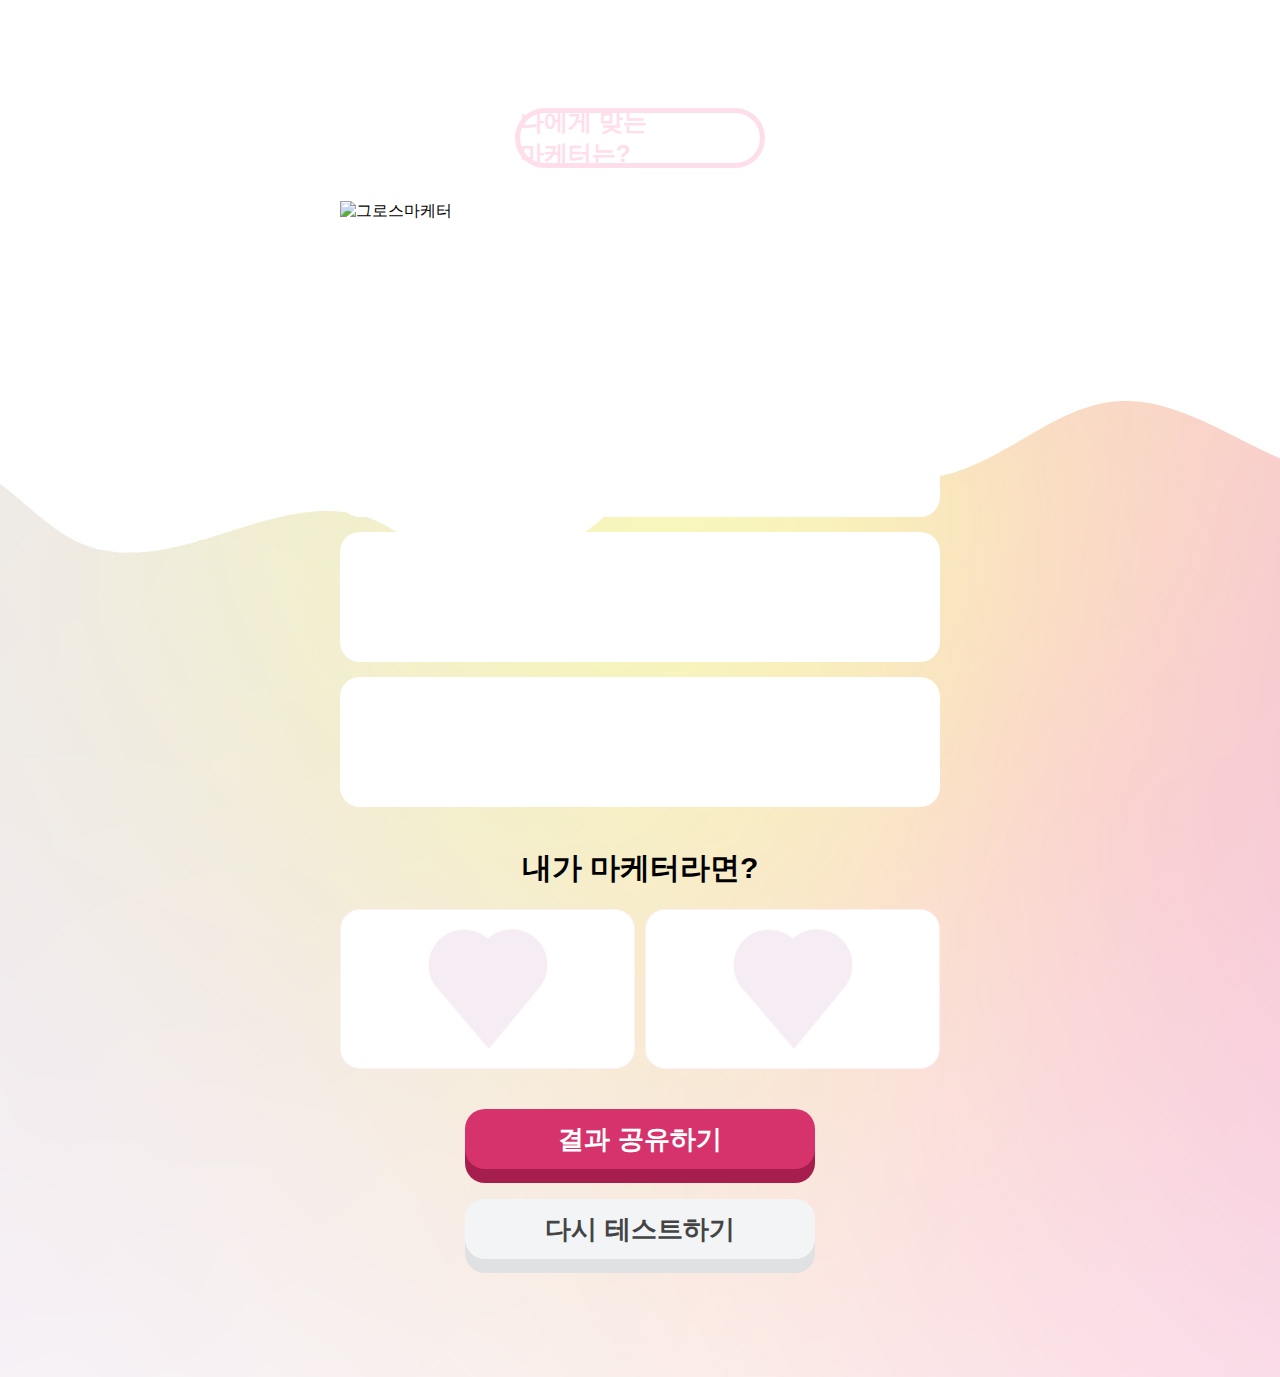
==== results.html @ 9eb85164 "Add files via upload" ====
<!DOCTYPE html>
<html lang="ko">
  <head>
    <meta charset="UTF-8" />
    <meta http-equiv="X-UA-Compatible" content="IE=edge" />
    <meta name="viewport" content="width=, initial-scale=1.0" />
    <!-- Open Graph -->
    <meta property="og:type" content="website" />
    <meta property="og:site_name" content="마케터" />
    <meta property="og:title" content="나에게 맞는 마케터 찾기!" />
    <meta
      property="og:description"
      content="마케터가 궁금한가요? 마케터 궁합테스트하기!"
    />
    <meta property="og:image" content="/images/thumbbail.jpg" />
    <meta property="og:url" content="https://marketermbti.netlify.app/" />

    <!-- Twitter Cards -->
    <meta property="twitter:card" content="summary" />
    <meta property="twitter:site" content="마케터" />
    <meta property="twitter:title" content="나에게 맞는 마케터 찾기!" />
    <meta
      property="twitter:description"
      content="마케터가 궁금한가요? 마케터 궁합테스트하기!"
    />
    <meta property="twitter:image" content="/images/thumbbail.jpg" />
    <meta property="twitter:url" content="https://marketermbti.netlify.app/" />
    <title>나에게 맞는 마케터는?</title>
    <link rel="icon" href="favicon.png" />
    <link
      rel="stylesheet"
      href="https://cdn.jsdelivr.net/npm/reset-css@5.0.1/reset.min.css"
    />
    <link
      rel="stylesheet"
      as="style"
      crossorigin
      href="https://cdn.jsdelivr.net/gh/orioncactus/pretendard@v1.3.6/dist/web/variable/pretendardvariable-dynamic-subset.css"
    />
    <link rel="stylesheet" href="./css/common.css" />
    <link rel="stylesheet" href="./css/results.css" />
    <script defer src="./js/share.js"></script>
    <script type="module" defer src="./js/results.js"></script>
  </head>
  <body>
    <h2 class="page-subtitle">나에게 맞는 마케터는?</h2>
    <h1 class="page-title"></h1>
    <img src="" alt="그로스마케터" class="character" />
    <div class="result">
      <div class="box"></div>
      <div class="box"></div>
      <div class="box"></div>
      <div class="box"></div>
    </div>
    <div class="result">
      <h3>내가 마케터라면?</h3>
      <div class="jobs">
        <div class="job"></div>
        <div class="job"></div>
      </div>
    </div>
    <div class="btn btn-pink btn-small share-or-copy">결과 공유하기</div>
    <a href="/" class="btn btn-gray btn-small"> 다시 테스트하기 </a>
  </body>
</html>
---- css/common.css ----
body {
  font-family: "Pretendard Variable", sans-serif;
  word-break: keep-all;
  padding-top: 80px;
  padding-bottom: 80px;
}
img {
  display: block;
}
.page-title {
  font-size: 50px;
  font-weight: 800;
  line-height: 1.3;
  color: #f783ac;
  text-align: center;
  margin-bottom: 20px;
}
.page-subtitle {
  width: 240px;
  height: 50px;
  border: 5px solid #ffdeeb;
  border-radius: 30px;
  display: flex;
  justify-content: center;
  align-items: center;
  font-size: 24px;
  font-weight: 700;
  color: #ffdeeb;
  margin-left: auto;
  margin-right: auto;
  margin-bottom: 20px;
}
.btn {
  max-width: 500px;
  height: 100px;
  display: flex;
  justify-content: center;
  align-items: center;
  font-size: 40px;
  font-weight: 700;
  text-decoration: none;
  cursor: pointer;
  border-radius: 20px;
  margin-bottom: 35px;
  margin-left: auto;
  margin-right: auto;
  transition: 0.1s;
}
.btn-pink {
  background-color: #d6336c;
  box-shadow: 0 14px 0 #a61e4d;
  color: white;
}
.btn-pink:active {
  box-shadow: 0 4px 0 #a61e4d;
  transform: translateY(10px);
}
.btn-green {
  background-color: #32bfa1;
  box-shadow: 0 14px 0 #1098ad;
  color: #ffffff;
}
.btn-green:active {
  box-shadow: 0 4px 0 #1098ad;
  transform: translateY(10px);
}
.btn-gray {
  background-color: #f2f4f6;
  box-shadow: 0 14px 0 #dfe1e2;
  color: #444444;
}
.btn-gray:active {
  box-shadow: 0 4px 0 #dfe1e2;
  transform: translateY(10px);
}
.btn-small {
  max-width: 350px;
  height: 60px;
  font-size: 26px;
  margin-bottom: 30px;
}
@media (max-width: 640px) {
  body {
    padding-top: 50px;
    margin-left: 20px;
    margin-right: 20px;
  }
  .page-title {
    font-size: 40px;
  }
  .btn {
    font-size: 30px;
  }
}
---- css/results.css ----
body {
  background-color: #fff0f6;
  background-image: url("../images/result_bg.jpg");
  background-position: top center;
  background-repeat: no-repeat;
}
.character {
  width: 100%;
  max-width: 600px;
  margin-left: auto;
  margin-right: auto;
  margin-bottom: 20px;
}
.result {
  max-width: 600px;
  margin-left: auto;
  margin-right: auto;
}
.result .box {
  min-height: 70px;
  background-color: #ffffff;
  margin-bottom: 15px;
  border-radius: 20px;
  display: flex;
  justify-content: center;
  align-items: center;
  font-size: 24px;
  font-weight: 500;
  line-height: 1.4;
  text-align: center;
  padding-top: 30px;
  padding-bottom: 30px;
  padding-left: 10px;
  padding-right: 10px;
}
.result h3 {
  font-size: 30px;
  font-weight: 700;
  line-height: 1.4;
  text-align: center;
  margin-top: 40px;
  margin-bottom: 20px;
}
.result .jobs {
  height: 200px;
  display: flex;
  gap: 10px;
}
.result .job {
  flex: 1;
  background-color: #ffffff;
  background-image: url("../images/heart.png");
  background-size: 120px;
  background-position: center center;
  background-repeat: no-repeat;
  font-size: 25px;
  font-weight: 700;
  line-height: 1.4;
  text-align: center;
  display: flex;
  justify-content: center;
  align-items: center;
  border: 1px solid #fff0f6;
  border-radius: 20px;
  margin-bottom: 40px;
}
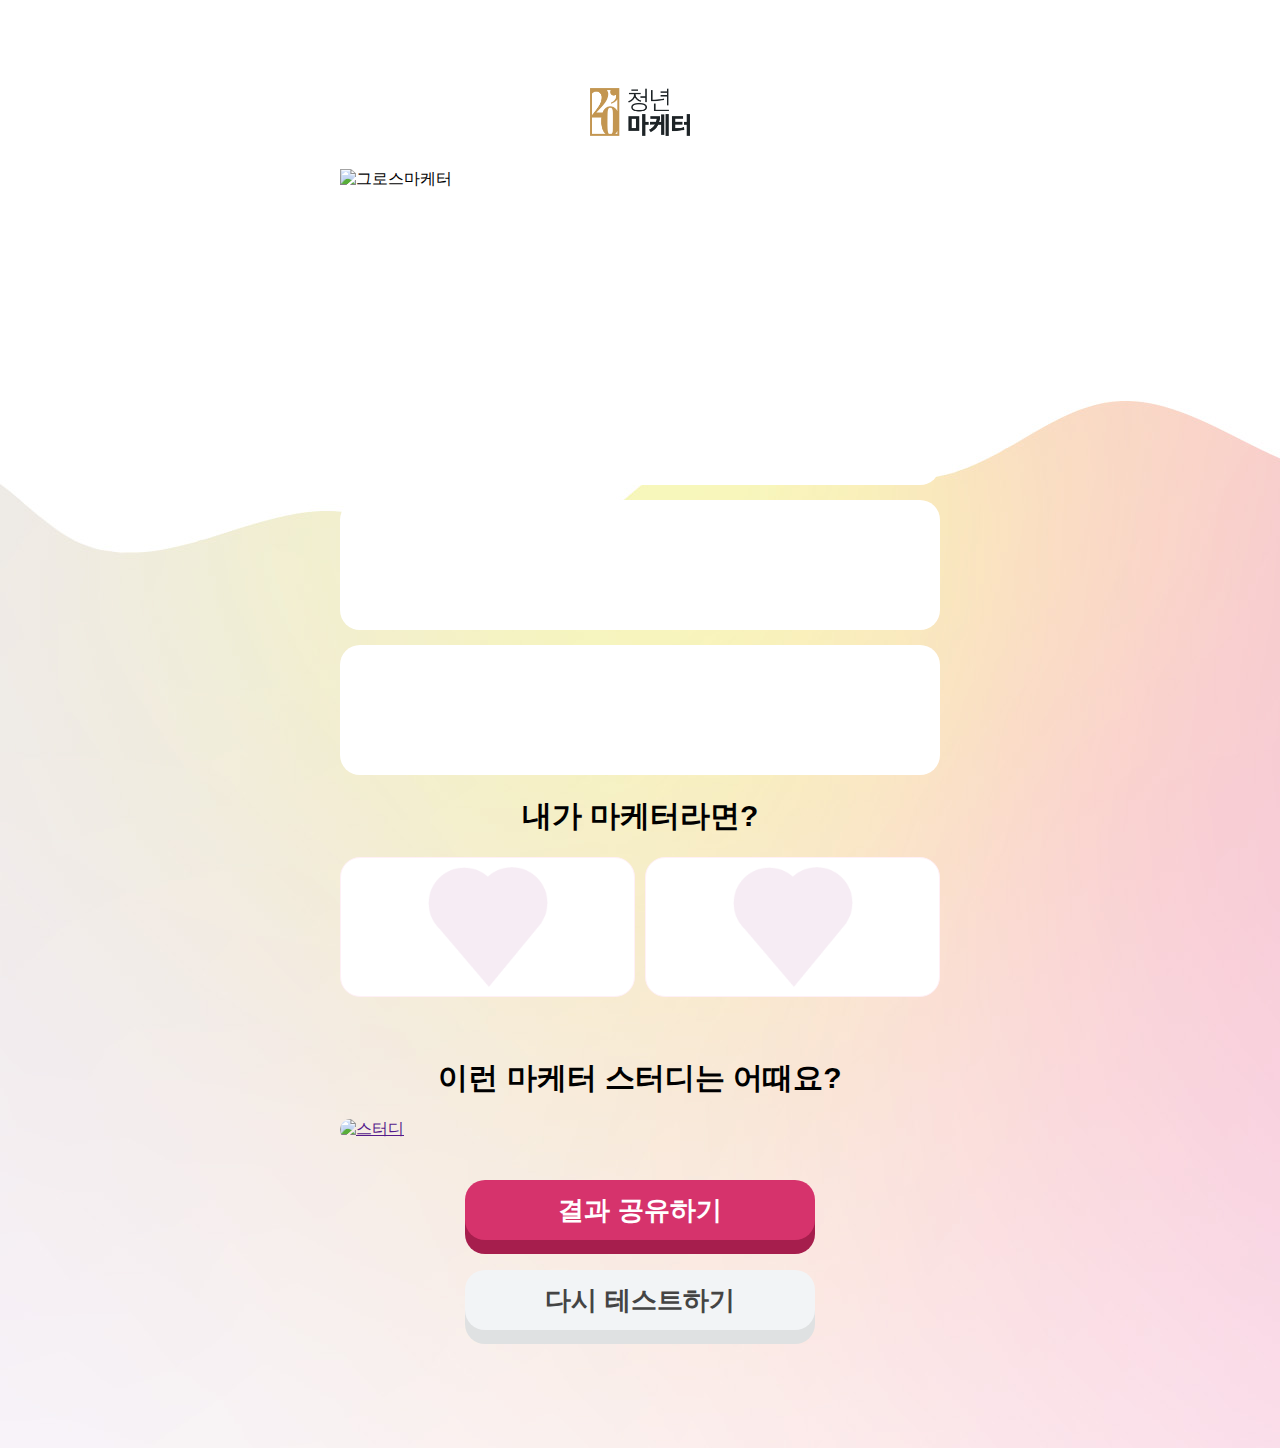
==== commit 1230e73f: "Add files via upload" ====
--- a/results.html
+++ b/results.html
@@ -43,7 +43,7 @@
     <script type="module" defer src="./js/results.js"></script>
   </head>
   <body>
-    <h2 class="page-subtitle">나에게 맞는 마케터는?</h2>
+    <img src="images/unnamed.png" alt="청년마케터" class="marketer" />
     <h1 class="page-title"></h1>
     <img src="" alt="그로스마케터" class="character" />
     <div class="result">
@@ -59,6 +59,12 @@
         <div class="job"></div>
       </div>
     </div>
+    <div class="result">
+      <h3>이런 마케터 스터디는 어때요?</h3>
+      <a href="" target="_blank" class="lecture">
+        <img src="" alt="스터디" />
+      </a>
+    </div>
     <div class="btn btn-pink btn-small share-or-copy">결과 공유하기</div>
     <a href="/" class="btn btn-gray btn-small"> 다시 테스트하기 </a>
   </body>
--- a/css/results.css
+++ b/css/results.css
@@ -38,11 +38,11 @@
   font-weight: 700;
   line-height: 1.4;
   text-align: center;
-  margin-top: 40px;
+  margin-top: 20px;
   margin-bottom: 20px;
 }
 .result .jobs {
-  height: 200px;
+  height: 180px;
   display: flex;
   gap: 10px;
 }
@@ -64,3 +64,16 @@
   border-radius: 20px;
   margin-bottom: 40px;
 }
+.result .lecture img {
+  margin-bottom: 40px;
+  width: 100%;
+  border-radius: 15px;
+}
+.marketer {
+  width: 100%;
+  max-width: 100px;
+  margin-left: auto;
+  margin-right: auto;
+  display: block;
+  margin-bottom: 30px;
+}
